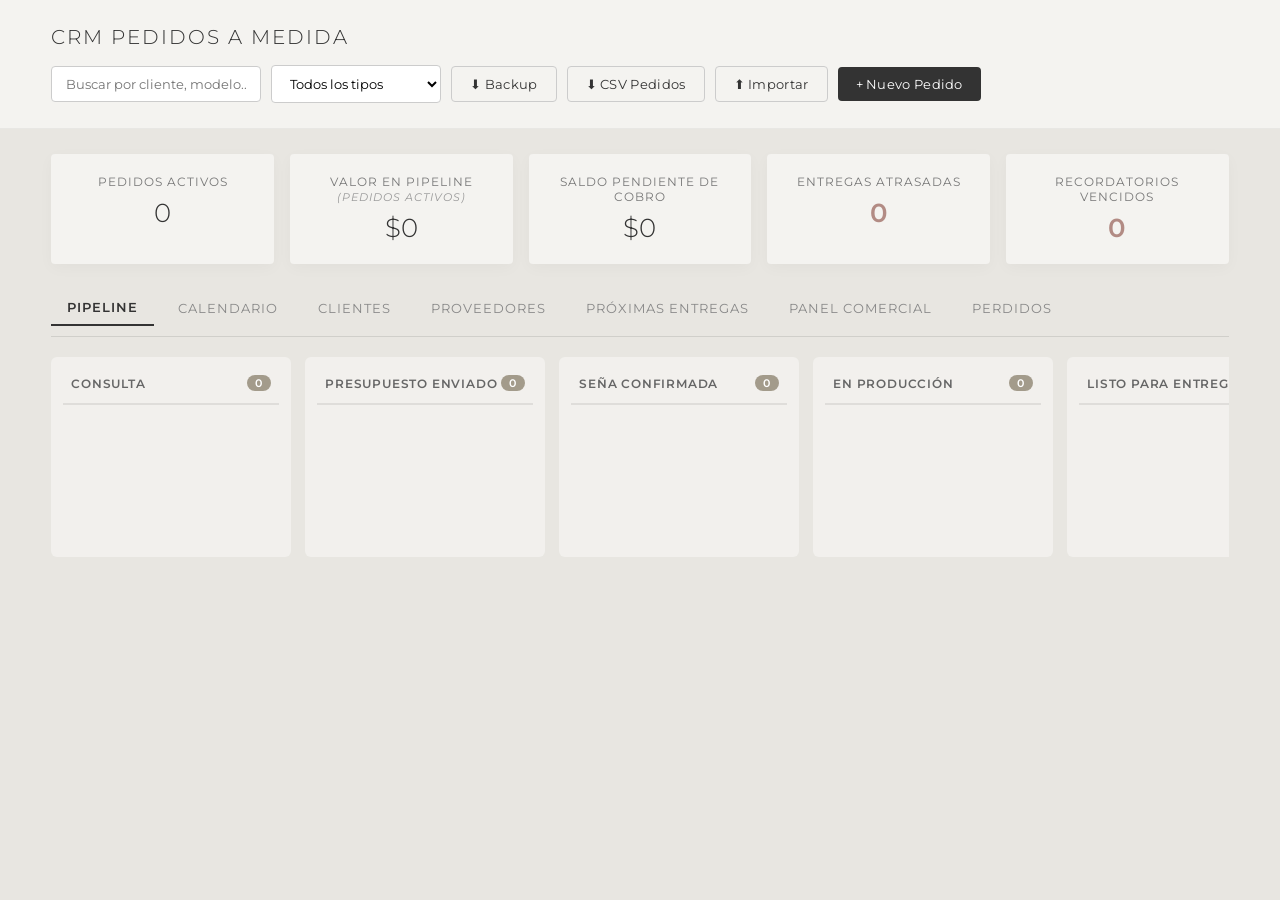
==== crm.html @ 4685e19a "Add files via upload" ====
<!DOCTYPE html>
<html lang="es">
<head>
<meta charset="UTF-8">
<meta name="viewport" content="width=device-width, initial-scale=1.0">
<title>CRM Pedidos a Medida — Ruma Home</title>
<link href="https://fonts.googleapis.com/css2?family=Montserrat:wght@300;400;600&display=swap" rel="stylesheet">
<link rel="stylesheet" href="crm.css">
<script src="https://cdn.jsdelivr.net/npm/chart.js"></script>
</head>
<body>

<header>
    <h1>CRM PEDIDOS A MEDIDA</h1>
    <div class="header-actions">
        <input type="text" id="buscador" placeholder="Buscar por cliente, modelo...">
        <select id="filtro-tipo">
            <option value="ALL">Todos los tipos</option>
            <option value="sillon">Sillones</option>
            <option value="mueble">Muebles a Medida</option>
        </select>
        <button class="btn-secundario" onclick="exportarBackupJSON()" title="Descarga todos los datos del CRM en un archivo. Sirve como respaldo o para pasarlo a otra computadora.">⬇ Backup</button>
        <button class="btn-secundario" onclick="exportarPedidosCSV()" title="Descarga la lista de pedidos en un archivo para abrir en Excel.">⬇ CSV Pedidos</button>
        <label class="btn-secundario" style="cursor:pointer;" title="Restaura un backup exportado antes. Reemplaza todos los datos actuales.">
            ⬆ Importar<input type="file" accept=".json" style="display:none;" onchange="importarBackup(this)">
        </label>
        <button class="btn-primario" onclick="abrirModalNuevoPedido()">+ Nuevo Pedido</button>
    </div>
</header>

<main>
    <div class="kpi-container" id="kpi-container">
        <div class="kpi-card clickable" onclick="abrirDetalleKpi('activos')">
            <h3>Pedidos Activos</h3>
            <p id="kpi-activos">0</p>
        </div>
        <div class="kpi-card clickable" onclick="abrirDetalleKpi('activos')">
            <h3>Valor en Pipeline <span class="hint-text">(pedidos activos)</span></h3>
            <p id="kpi-valor-pipeline">$0</p>
        </div>
        <div class="kpi-card clickable" onclick="abrirDetalleKpi('saldo')">
            <h3>Saldo Pendiente de Cobro</h3>
            <p id="kpi-saldo-pendiente">$0</p>
        </div>
        <div class="kpi-card clickable" onclick="abrirDetalleKpi('atrasados')">
            <h3>Entregas Atrasadas</h3>
            <p id="kpi-atrasados" class="alerta-num">0</p>
        </div>
        <div class="kpi-card clickable" onclick="abrirDetalleKpi('recordatorios')">
            <h3>Recordatorios Vencidos</h3>
            <p id="kpi-recordatorios-vencidos" class="alerta-num">0</p>
        </div>
    </div>

    <div class="tabs-container">
        <button class="tab-btn active" onclick="cambiarVista('vista-pipeline')">Pipeline</button>
        <button class="tab-btn" onclick="cambiarVista('vista-calendario')">Calendario</button>
        <button class="tab-btn" onclick="cambiarVista('vista-clientes')">Clientes</button>
        <button class="tab-btn" onclick="cambiarVista('vista-proveedores')">Proveedores</button>
        <button class="tab-btn" onclick="cambiarVista('vista-entregas')">Próximas Entregas</button>
        <button class="tab-btn" onclick="cambiarVista('vista-comercial')">Panel Comercial</button>
        <button class="tab-btn" onclick="cambiarVista('vista-perdidos')">Perdidos</button>
    </div>

    <!-- PIPELINE (KANBAN) -->
    <div id="vista-pipeline" class="vista-content">
        <div class="kanban-board" id="kanban-board"></div>
    </div>

    <!-- CALENDARIO DE RECORDATORIOS -->
    <div id="vista-calendario" class="vista-content" style="display:none;">
        <div class="calendario-layout">
            <div class="table-card">
                <div class="calendario-header">
                    <button class="btn-secundario" onclick="cambiarMesCalendario(-1)">‹ Anterior</button>
                    <h3 id="calendario-titulo-mes"></h3>
                    <button class="btn-secundario" onclick="cambiarMesCalendario(1)">Siguiente ›</button>
                </div>
                <div class="calendario-grid" id="calendario-grid"></div>
            </div>
            <div class="table-card">
                <div style="display:flex; justify-content:space-between; align-items:center; flex-wrap:wrap; gap:8px;">
                    <h3>Agenda de Recordatorios</h3>
                    <div style="display:flex; gap:8px;">
                        <button class="btn-secundario" onclick="enviarResumenPorMail()">📧 Enviar Resumen por Mail</button>
                        <button class="btn-secundario" onclick="abrirModalRecordatorioGeneral()">+ Nuevo</button>
                    </div>
                </div>
                <p class="hint-text">Vencidos primero, después ordenados por fecha. Incluye pedidos y proveedores.</p>
                <div id="lista-agenda" class="lista-agenda"></div>
            </div>
        </div>
    </div>

    <!-- CLIENTES -->
    <div id="vista-clientes" class="vista-content" style="display:none;">
        <div class="table-card">
            <div style="display:flex; justify-content:space-between; align-items:center;">
                <h3>Directorio de Clientes</h3>
                <button class="btn-secundario" onclick="abrirModalCliente(null)">+ Nuevo Cliente</button>
            </div>
            <div class="table-responsive">
                <table id="table-clientes">
                    <thead><tr><th>Nombre</th><th>Contacto</th><th>Origen</th><th>Pedidos</th><th>Total Facturado</th><th></th></tr></thead>
                    <tbody></tbody>
                </table>
            </div>
        </div>
    </div>

    <!-- PROVEEDORES -->
    <div id="vista-proveedores" class="vista-content" style="display:none;">
        <div class="table-card">
            <div style="display:flex; justify-content:space-between; align-items:center;">
                <h3>Directorio de Proveedores / Artesanos</h3>
                <button class="btn-secundario" onclick="abrirModalProveedor(null)">+ Nuevo Proveedor</button>
            </div>
            <div class="table-responsive">
                <table id="table-proveedores-dir">
                    <thead><tr><th>Nombre</th><th>Especialidad</th><th>Contacto</th><th>Recordatorios pendientes</th><th></th></tr></thead>
                    <tbody></tbody>
                </table>
            </div>
        </div>
    </div>

    <!-- PROXIMAS ENTREGAS -->
    <div id="vista-entregas" class="vista-content" style="display:none;">
        <div class="table-card">
            <h3>Entregas Ordenadas por Fecha Estimada</h3>
            <div class="table-responsive">
                <table id="table-entregas">
                    <thead><tr><th>Cliente</th><th>Producto</th><th>Etapa</th><th>Fecha Estimada</th><th>Saldo</th><th></th></tr></thead>
                    <tbody></tbody>
                </table>
            </div>
        </div>
    </div>

    <!-- PANEL COMERCIAL -->
    <div id="vista-comercial" class="vista-content" style="display:none;">
        <div class="kpi-container">
            <div class="kpi-card">
                <h3>Tasa de Conversión</h3>
                <p id="kpi-conversion">0%</p>
                <p class="kpi-hint">Consultas que terminaron en venta</p>
            </div>
            <div class="kpi-card">
                <h3>Ticket Promedio</h3>
                <p id="kpi-ticket-crm">$0</p>
            </div>
            <div class="kpi-card">
                <h3>Ganancia Acumulada</h3>
                <p id="kpi-ganancia-crm">$0</p>
                <p class="kpi-hint">Sobre pedidos entregados</p>
            </div>
        </div>
        <div class="charts-container">
            <div class="chart-card">
                <h3>PEDIDOS POR MODELO / TIPO</h3>
                <div class="chart-canvas-wrap"><canvas id="chartModelos"></canvas></div>
            </div>
            <div class="chart-card">
                <h3>EMBUDO DE VENTAS</h3>
                <div class="chart-canvas-wrap"><canvas id="chartEmbudo"></canvas></div>
            </div>
        </div>
    </div>

    <!-- PERDIDOS -->
    <div id="vista-perdidos" class="vista-content" style="display:none;">
        <div class="table-card">
            <h3>Pedidos Perdidos / Descartados</h3>
            <div class="table-responsive">
                <table id="table-perdidos">
                    <thead><tr><th>Cliente</th><th>Producto</th><th>Motivo</th><th>Fecha</th><th></th></tr></thead>
                    <tbody></tbody>
                </table>
            </div>
        </div>
    </div>
</main>

<datalist id="clientes-datalist"></datalist>

<!-- MODAL: NUEVO / EDITAR / DETALLE PEDIDO -->
<div id="modal-pedido" class="modal-overlay" style="display:none;">
    <div class="modal-box">
        <div class="modal-header">
            <h2 id="modal-titulo">Nuevo Pedido</h2>
            <button class="modal-cerrar" onclick="cerrarModal()">×</button>
        </div>
        <div class="modal-body">

            <div class="modal-tabs">
                <button class="modal-tab-btn active" data-tab="tab-datos" onclick="cambiarTabModal('tab-datos')">Datos del Pedido</button>
                <button class="modal-tab-btn" data-tab="tab-pagos" onclick="cambiarTabModal('tab-pagos')">Pagos</button>
                <button class="modal-tab-btn" data-tab="tab-costos" onclick="cambiarTabModal('tab-costos')">Costos y Producción</button>
                <button class="modal-tab-btn" data-tab="tab-seguimiento" onclick="cambiarTabModal('tab-seguimiento')">Seguimiento</button>
                <button class="modal-tab-btn" data-tab="tab-fotos" onclick="cambiarTabModal('tab-fotos')">Fotos</button>
            </div>

            <!-- TAB: DATOS -->
            <div id="tab-datos" class="modal-tab-content">
                <div class="form-section-title">Cliente</div>
                <div class="form-grid">
                    <label>Nombre
                        <input type="text" id="f-cliente-nombre" list="clientes-datalist" placeholder="Escribí o elegí uno existente" required>
                    </label>
                    <label>Teléfono / WhatsApp <input type="text" id="f-cliente-telefono" placeholder="Ej: 223 4123456"></label>
                    <label>Email <input type="email" id="f-cliente-email"></label>
                    <label>¿Cómo nos conoció?
                        <select id="f-cliente-origen">
                            <option value="">-</option>
                            <option>Instagram</option>
                            <option>Recomendación</option>
                            <option>Local / Showroom</option>
                            <option>Google</option>
                            <option>Otro</option>
                        </select>
                    </label>
                    <label class="full-width">Dirección de entrega <input type="text" id="f-cliente-direccion"></label>
                </div>
                <div id="whatsapp-btn-datos"></div>

                <div class="form-section-title">Producto</div>
                <div class="form-grid">
                    <label>Tipo
                        <select id="f-tipo" onchange="onCambioTipoProducto()">
                            <option value="sillon">Sillón / Sofá</option>
                            <option value="mueble">Mueble a Medida</option>
                        </select>
                    </label>

                    <label id="campo-modelo-sillon">Modelo
                        <select id="f-modelo-sillon">
                            <option>NALA</option><option>CALI</option><option>SIMON</option><option>LEON</option><option>CHIQUI</option>
                        </select>
                    </label>
                    <label id="campo-tela">Tela <input type="text" id="f-tela" placeholder="Ej: Panne, Donn, Thor"></label>
                    <label id="campo-color">Color <input type="text" id="f-color"></label>
                    <label id="campo-mt-tela">Metros de tela <input type="number" step="0.5" id="f-mt-tela"></label>
                    <label id="campo-funda">Funda
                        <select id="f-funda"><option value="no">No</option><option value="si">Sí</option></select>
                    </label>
                    <label id="campo-color-funda">Color de funda <input type="text" id="f-color-funda"></label>

                    <label id="campo-tipo-mueble" style="display:none;">Tipo de mueble <input type="text" id="f-tipo-mueble" placeholder="Ej: Mesa ratona, Rack, Cómoda"></label>
                    <label id="campo-madera" style="display:none;">Madera
                        <select id="f-madera"><option>ALAMO</option><option>KIRI</option><option>PETIRIBI</option><option>PARAISO</option></select>
                    </label>
                    <label id="campo-terminacion" style="display:none;">Terminación <input type="text" id="f-terminacion" placeholder="Ej: Laqueado, Natural"></label>

                    <label>Medidas <input type="text" id="f-medidas" placeholder="Ej: 2,00m x 1,00m o 120x60x45cm"></label>
                    <label class="full-width">Detalles adicionales <textarea id="f-detalles" rows="2"></textarea></label>
                </div>

                <div class="form-section-title">Comercial</div>
                <div class="form-grid">
                    <label>Precio Total <input type="number" id="f-precio-total" step="1000"></label>
                    <label>Etapa
                        <select id="f-etapa">
                            <option value="consulta">Consulta</option>
                            <option value="presupuesto">Presupuesto Enviado</option>
                            <option value="sena">Seña Confirmada</option>
                            <option value="produccion">En Producción</option>
                            <option value="listo">Listo para Entrega</option>
                            <option value="entregado">Entregado</option>
                        </select>
                    </label>
                    <label>Fecha de Consulta <input type="date" id="f-fecha-consulta"></label>
                    <label>Fecha Estimada de Entrega <input type="date" id="f-fecha-estimada"></label>
                    <label>Fecha Real de Entrega <input type="date" id="f-fecha-real"></label>
                </div>
            </div>

            <!-- TAB: PAGOS -->
            <div id="tab-pagos" class="modal-tab-content" style="display:none;">
                <div class="resumen-financiero" id="resumen-pagos"></div>
                <div class="form-section-title">Registrar Pago</div>
                <div class="form-grid-inline">
                    <input type="date" id="pago-fecha">
                    <input type="number" id="pago-monto" placeholder="Monto">
                    <select id="pago-medio"><option>Efectivo</option><option>Transferencia</option><option>Tarjeta</option><option>Otro</option></select>
                    <button class="btn-secundario" onclick="agregarPago()">+ Agregar Pago</button>
                </div>
                <table class="tabla-sub" id="tabla-pagos"><thead><tr><th>Fecha</th><th>Monto</th><th>Medio</th><th></th></tr></thead><tbody></tbody></table>
            </div>

            <!-- TAB: COSTOS -->
            <div id="tab-costos" class="modal-tab-content" style="display:none;">
                <div class="resumen-financiero" id="resumen-costos"></div>
                <div class="form-section-title">Registrar Costo</div>
                <div class="form-grid-inline">
                    <select id="costo-proveedor"><option value="">Sin proveedor asociado</option></select>
                    <input type="text" id="costo-concepto" placeholder="Concepto (ej: Mano de obra, Tela)">
                    <input type="number" id="costo-monto" placeholder="Monto">
                    <button class="btn-secundario" onclick="agregarCosto()">+ Agregar Costo</button>
                </div>
                <table class="tabla-sub" id="tabla-costos"><thead><tr><th>Proveedor</th><th>Concepto</th><th>Monto</th><th></th></tr></thead><tbody></tbody></table>
            </div>

            <!-- TAB: SEGUIMIENTO -->
            <div id="tab-seguimiento" class="modal-tab-content" style="display:none;">
                <div class="form-section-title">Recordatorios de este Pedido</div>
                <div class="form-grid-inline">
                    <input type="date" id="recordatorio-fecha">
                    <input type="text" id="recordatorio-texto" placeholder="Ej: Llamar para coordinar entrega" style="flex:2;">
                    <button class="btn-secundario" onclick="agregarRecordatorioPedido()">+ Agregar</button>
                </div>
                <table class="tabla-sub" id="tabla-recordatorios-pedido"><thead><tr><th></th><th>Fecha</th><th>Recordatorio</th><th></th></tr></thead><tbody></tbody></table>

                <div class="form-section-title">Historial de Notas</div>
                <div class="form-grid-inline">
                    <input type="text" id="nota-texto" placeholder="Agregar una nota..." style="flex:1;">
                    <button class="btn-secundario" onclick="agregarNota()">+ Agregar</button>
                </div>
                <div id="lista-notas" class="lista-notas"></div>
            </div>

            <!-- TAB: FOTOS -->
            <div id="tab-fotos" class="modal-tab-content" style="display:none;">
                <div class="form-section-title">Fotos del Pedido</div>
                <p class="hint-text" style="display:block; margin-bottom:12px;">Se comprimen automáticamente al subirlas para no ocupar demasiado espacio en el navegador.</p>
                <input type="file" id="input-foto" accept="image/*" onchange="manejarSubidaFoto(this)">
                <div id="galeria-fotos" class="galeria-fotos"></div>
            </div>

        </div>
        <div class="modal-footer">
            <button class="btn-peligro" id="btn-marcar-perdido" onclick="marcarComoPerdido()">Marcar como Perdido</button>
            <div style="flex:1;"></div>
            <button class="btn-secundario" onclick="cerrarModal()">Cancelar</button>
            <button class="btn-primario" onclick="guardarPedido()">Guardar Pedido</button>
        </div>
    </div>
</div>

<!-- MODAL: CLIENTE -->
<div id="modal-cliente" class="modal-overlay" style="display:none;">
    <div class="modal-box modal-chico">
        <div class="modal-header">
            <h2 id="modal-cliente-titulo">Nuevo Cliente</h2>
            <button class="modal-cerrar" onclick="cerrarModalCliente()">×</button>
        </div>
        <div class="modal-body">
            <div class="form-grid">
                <label>Nombre <input type="text" id="c-nombre" required></label>
                <label>Teléfono / WhatsApp <input type="text" id="c-telefono"></label>
                <label>Email <input type="email" id="c-email"></label>
                <label>¿Cómo nos conoció?
                    <select id="c-origen"><option value="">-</option><option>Instagram</option><option>Recomendación</option><option>Local / Showroom</option><option>Google</option><option>Otro</option></select>
                </label>
                <label class="full-width">Dirección <input type="text" id="c-direccion"></label>
            </div>
            <div id="whatsapp-btn-cliente"></div>
            <div class="form-section-title">Notas Generales del Cliente</div>
            <div class="form-grid-inline">
                <input type="text" id="c-nota-texto" placeholder="Agregar una nota..." style="flex:1;">
                <button class="btn-secundario" onclick="agregarNotaCliente()">+ Agregar</button>
            </div>
            <div id="c-lista-notas" class="lista-notas"></div>
            <div class="form-section-title">Pedidos de este Cliente</div>
            <div id="c-lista-pedidos"></div>
        </div>
        <div class="modal-footer">
            <button class="btn-peligro" id="btn-borrar-cliente" onclick="borrarCliente()">Borrar Cliente</button>
            <div style="flex:1;"></div>
            <button class="btn-secundario" onclick="cerrarModalCliente()">Cancelar</button>
            <button class="btn-primario" onclick="guardarCliente()">Guardar</button>
        </div>
    </div>
</div>

<!-- MODAL: PROVEEDOR -->
<div id="modal-proveedor" class="modal-overlay" style="display:none;">
    <div class="modal-box modal-chico">
        <div class="modal-header">
            <h2 id="modal-proveedor-titulo">Nuevo Proveedor</h2>
            <button class="modal-cerrar" onclick="cerrarModalProveedor()">×</button>
        </div>
        <div class="modal-body">
            <div class="form-grid">
                <label>Nombre <input type="text" id="pv-nombre" required></label>
                <label>Especialidad
                    <select id="pv-especialidad">
                        <option>Tela / Tapicería</option>
                        <option>Estructura de Sillón</option>
                        <option>Madera / Muebles</option>
                        <option>Transporte</option>
                        <option>Otro</option>
                    </select>
                </label>
                <label>Teléfono / WhatsApp <input type="text" id="pv-telefono"></label>
                <label>Email <input type="email" id="pv-email"></label>
                <label class="full-width">Notas <textarea id="pv-notas" rows="2"></textarea></label>
            </div>
            <div id="whatsapp-btn-proveedor"></div>
            <div class="form-section-title">Recordatorios</div>
            <div class="form-grid-inline">
                <input type="date" id="pv-recordatorio-fecha">
                <input type="text" id="pv-recordatorio-texto" placeholder="Ej: Pedirle la tela para el pedido de..." style="flex:2;">
                <button class="btn-secundario" onclick="agregarRecordatorioProveedor()">+ Agregar</button>
            </div>
            <table class="tabla-sub" id="tabla-recordatorios-proveedor"><thead><tr><th></th><th>Fecha</th><th>Recordatorio</th><th></th></tr></thead><tbody></tbody></table>
        </div>
        <div class="modal-footer">
            <button class="btn-peligro" id="btn-borrar-proveedor" onclick="borrarProveedor()">Borrar Proveedor</button>
            <div style="flex:1;"></div>
            <button class="btn-secundario" onclick="cerrarModalProveedor()">Cancelar</button>
            <button class="btn-primario" onclick="guardarProveedor()">Guardar</button>
        </div>
    </div>
</div>

<!-- MODAL: RECORDATORIO GENERAL (no asociado a pedido/proveedor) -->
<div id="modal-recordatorio-general" class="modal-overlay" style="display:none;">
    <div class="modal-box modal-chico">
        <div class="modal-header">
            <h2>Nuevo Recordatorio</h2>
            <button class="modal-cerrar" onclick="document.getElementById('modal-recordatorio-general').style.display='none';">×</button>
        </div>
        <div class="modal-body">
            <div class="form-grid">
                <label>Fecha <input type="date" id="rg-fecha"></label>
                <label>Vincular a <select id="rg-vinculo"><option value="">Sin vincular</option></select></label>
                <label class="full-width">Texto <input type="text" id="rg-texto" placeholder="Ej: Llamar a proveedor de barniz"></label>
            </div>
        </div>
        <div class="modal-footer">
            <div style="flex:1;"></div>
            <button class="btn-secundario" onclick="document.getElementById('modal-recordatorio-general').style.display='none';">Cancelar</button>
            <button class="btn-primario" onclick="guardarRecordatorioGeneral()">Guardar</button>
        </div>
    </div>
</div>

<!-- MODAL: DETALLE DE KPI -->
<div id="modal-detalle-kpi" class="modal-overlay" style="display:none;">
    <div class="modal-box">
        <div class="modal-header">
            <h2 id="detalle-kpi-titulo">Detalle</h2>
            <button class="modal-cerrar" onclick="document.getElementById('modal-detalle-kpi').style.display='none';">×</button>
        </div>
        <div class="modal-body">
            <p id="detalle-kpi-subtitulo" class="hint-text" style="display:block; margin-bottom:14px;"></p>
            <div class="table-responsive">
                <table id="detalle-kpi-tabla">
                    <thead id="detalle-kpi-thead"></thead>
                    <tbody id="detalle-kpi-tbody"></tbody>
                </table>
            </div>
        </div>
    </div>
</div>

<!-- LIGHTBOX FOTOS -->
<div id="lightbox" class="modal-overlay" style="display:none;" onclick="cerrarLightbox()">
    <img id="lightbox-img" src="" style="max-width:90vw; max-height:90vh; border-radius:6px;">
</div>

<script src="crm.js"></script>
</body>
</html>
---- crm.css ----
:root {
    --greige-bg: #E8E6E1;
    --greige-card: #F4F3F0;
    --text-main: #333333;
    --accent: #A39B8B;
    --verde: #7D8C7A;
    --terracota: #B28B84;
    --amarillo: #C9A227;
    --azul: #6E8CA0;
}

* { box-sizing: border-box; }
body {
    font-family: 'Montserrat', sans-serif;
    background-color: var(--greige-bg);
    color: var(--text-main);
    margin: 0;
    padding: 0;
}

header {
    padding: 25px 4%; display: flex; align-items: center; justify-content: space-between;
    flex-wrap: wrap; gap: 16px; border-bottom: 1px solid rgba(0,0,0,0.05); background: var(--greige-card);
}
h1 { font-weight: 300; letter-spacing: 2px; font-size: 20px; margin: 0; }
.header-actions { display: flex; gap: 10px; flex-wrap: wrap; align-items: center; }
.header-actions input, .header-actions select {
    padding: 9px 14px; border: 1px solid #ccc; background: #fff; font-family: 'Montserrat', sans-serif;
    font-size: 13px; border-radius: 4px; outline: none;
}

main { padding: 25px 4% 60px 4%; max-width: 1680px; margin: 0 auto; }

.hint-text { font-size: 11px; color: #999; font-style: italic; }

/* Botones */
.btn-primario, .btn-secundario, .btn-peligro {
    font-family: 'Montserrat', sans-serif; font-size: 13px; padding: 9px 18px; border-radius: 4px;
    cursor: pointer; border: none; letter-spacing: 0.3px; transition: all 0.2s ease;
}
.btn-primario { background: var(--text-main); color: #fff; }
.btn-primario:hover { background: #000; }
.btn-secundario { background: transparent; border: 1px solid #ccc; color: var(--text-main); }
.btn-secundario:hover { border-color: var(--text-main); }
.btn-peligro { background: transparent; border: 1px solid var(--terracota); color: var(--terracota); }
.btn-peligro:hover { background: var(--terracota); color: #fff; }
.btn-whatsapp {
    display: inline-flex; align-items: center; gap: 6px; background: #3fae5c; color: #fff;
    padding: 8px 14px; border-radius: 4px; text-decoration: none; font-size: 12.5px; margin: 10px 0 16px 0;
}
.btn-whatsapp:hover { background: #349650; }

/* KPIs */
.kpi-container { display: grid; grid-template-columns: repeat(auto-fit, minmax(190px, 1fr)); gap: 16px; margin-bottom: 26px; }
.kpi-card { background-color: var(--greige-card); padding: 20px; text-align: center; box-shadow: 0 4px 15px rgba(0,0,0,0.03); border-radius: 4px; }
.kpi-card.clickable { cursor: pointer; transition: transform 0.15s ease, box-shadow 0.15s ease; }
.kpi-card.clickable:hover { transform: translateY(-2px); box-shadow: 0 6px 18px rgba(0,0,0,0.08); }
.kpi-card h3 { font-size: 12px; font-weight: 400; text-transform: uppercase; letter-spacing: 1px; margin: 0 0 8px 0; color: #777; }
.kpi-card p { font-size: 26px; font-weight: 300; margin: 0; }
.kpi-card p.alerta-num { color: var(--terracota); font-weight: 600; }
.kpi-hint { font-size: 10.5px; color: #999; margin-top: 6px !important; font-style: italic; font-weight: 400 !important; }

/* Tabs */
.tabs-container { display: flex; gap: 8px; margin-bottom: 20px; border-bottom: 1px solid rgba(0,0,0,0.1); padding-bottom: 10px; flex-wrap: wrap; }
.tab-btn { background: none; border: none; font-family: 'Montserrat', sans-serif; font-size: 13px; text-transform: uppercase; letter-spacing: 1px; padding: 9px 16px; cursor: pointer; color: #888; }
.tab-btn.active { color: var(--text-main); font-weight: 600; border-bottom: 2px solid var(--text-main); }
.tab-btn:hover { color: var(--text-main); }

/* KANBAN */
.kanban-board { display: grid; grid-template-columns: repeat(6, minmax(240px, 1fr)); gap: 14px; overflow-x: auto; padding-bottom: 10px; }
.kanban-columna { background: rgba(255,255,255,0.4); border-radius: 6px; padding: 12px; min-height: 200px; }
.kanban-columna-header {
    display: flex; justify-content: space-between; align-items: center;
    font-size: 12px; text-transform: uppercase; letter-spacing: 0.8px; color: #666;
    font-weight: 600; padding: 6px 8px 12px 8px; border-bottom: 2px solid rgba(0,0,0,0.08); margin-bottom: 10px;
}
.kanban-columna-header .contador { background: var(--accent); color: #fff; border-radius: 10px; padding: 1px 8px; font-size: 11px; }
.kanban-columna.drag-over { background: rgba(163,155,139,0.15); }

.kanban-card { background: var(--greige-card); border-radius: 5px; padding: 12px 14px; margin-bottom: 10px; box-shadow: 0 2px 6px rgba(0,0,0,0.05); cursor: grab; border-left: 4px solid var(--accent); }
.kanban-card:active { cursor: grabbing; }
.kanban-card.atrasado { border-left-color: var(--terracota); }
.kanban-card .card-cliente { font-weight: 600; font-size: 13.5px; margin-bottom: 4px; }
.kanban-card .card-producto { font-size: 12px; color: #777; margin-bottom: 8px; }
.kanban-card .card-monto { font-size: 14px; font-weight: 600; }
.kanban-card .card-saldo { font-size: 11px; color: var(--terracota); margin-top: 2px; }
.kanban-card .card-fecha { font-size: 11px; color: #999; margin-top: 6px; display: flex; justify-content: space-between; align-items: center; }
.kanban-card .card-fecha.atrasado-texto { color: var(--terracota); font-weight: 600; }
.kanban-card .card-badge { display: inline-block; font-size: 10px; text-transform: uppercase; letter-spacing: 0.5px; background: rgba(163,155,139,0.25); padding: 2px 7px; border-radius: 3px; margin-bottom: 6px; }

/* Tablas */
.table-card { background-color: var(--greige-card); padding: 24px; border-radius: 4px; box-shadow: 0 4px 15px rgba(0,0,0,0.03); }
.table-card h3 { font-size: 14px; font-weight: 400; text-transform: uppercase; letter-spacing: 1px; margin-top: 0; }
.table-responsive { overflow-x: auto; }
table { width: 100%; border-collapse: collapse; text-align: left; font-size: 13px; }
th { padding: 10px; border-bottom: 1px solid rgba(0,0,0,0.1); font-weight: 600; }
td { padding: 10px; border-bottom: 1px solid rgba(0,0,0,0.05); }
tr.fila-atrasada td { color: var(--terracota); }
.link-abrir { color: var(--text-main); text-decoration: underline; cursor: pointer; font-size: 12px; }

/* Charts */
.charts-container { display: grid; grid-template-columns: repeat(auto-fit, minmax(400px, 1fr)); gap: 20px; }
.chart-card { background-color: var(--greige-card); padding: 24px; border-radius: 4px; box-shadow: 0 4px 15px rgba(0,0,0,0.03); height: 360px; display: flex; flex-direction: column; }
.chart-card h3 { font-size: 13px; font-weight: 400; text-transform: uppercase; letter-spacing: 1px; text-align: center; margin-top: 0; }
.chart-canvas-wrap { position: relative; flex: 1 1 auto; min-height: 0; }
.chart-canvas-wrap canvas { position: absolute; left: 0; top: 0; width: 100% !important; height: 100% !important; }

/* CALENDARIO */
.calendario-layout { display: grid; grid-template-columns: 1.3fr 1fr; gap: 20px; align-items: start; }
.calendario-header { display: flex; justify-content: space-between; align-items: center; margin-bottom: 14px; }
.calendario-header h3 { margin: 0; font-size: 14px; text-transform: uppercase; letter-spacing: 1px; }
.calendario-grid { display: grid; grid-template-columns: repeat(7, 1fr); gap: 4px; }
.calendario-diasemana { text-align: center; font-size: 11px; color: #999; text-transform: uppercase; padding-bottom: 6px; }
.calendario-dia {
    min-height: 68px; background: rgba(255,255,255,0.5); border-radius: 4px; padding: 6px;
    font-size: 12px; position: relative; cursor: default;
}
.calendario-dia.fuera-de-mes { opacity: 0.3; }
.calendario-dia.hoy { border: 2px solid var(--accent); }
.calendario-dia .num-dia { font-weight: 600; margin-bottom: 4px; }
.calendario-dia .badge-recordatorio { display: block; font-size: 9.5px; background: var(--azul); color: #fff; border-radius: 3px; padding: 1px 4px; margin-bottom: 2px; overflow: hidden; text-overflow: ellipsis; white-space: nowrap; }
.calendario-dia .badge-recordatorio.vencido { background: var(--terracota); }
.calendario-dia .badge-recordatorio.hecho { background: #bbb; text-decoration: line-through; }

.lista-agenda { display: flex; flex-direction: column; gap: 8px; max-height: 500px; overflow-y: auto; }
.agenda-item { display: flex; align-items: flex-start; gap: 10px; background: rgba(255,255,255,0.5); border-radius: 4px; padding: 10px 12px; border-left: 3px solid var(--azul); }
.agenda-item.vencido { border-left-color: var(--terracota); }
.agenda-item.hecho { opacity: 0.5; }
.agenda-item .agenda-texto { flex: 1; font-size: 13px; }
.agenda-item .agenda-fecha { font-size: 11px; color: #888; display: block; margin-bottom: 2px; }
.agenda-item .agenda-origen { font-size: 10.5px; color: #aaa; font-style: italic; }
.agenda-item input[type="checkbox"] { margin-top: 3px; }

@media (max-width: 1000px) {
    .calendario-layout { grid-template-columns: 1fr; }
}

/* MODAL */
.modal-overlay { position: fixed; inset: 0; background: rgba(0,0,0,0.45); display: flex; align-items: center; justify-content: center; z-index: 100; padding: 20px; }
.modal-box { background: #fff; border-radius: 6px; width: 100%; max-width: 780px; max-height: 90vh; display: flex; flex-direction: column; overflow: hidden; }
.modal-box.modal-chico { max-width: 560px; }
.modal-header { display: flex; justify-content: space-between; align-items: center; padding: 18px 24px; border-bottom: 1px solid rgba(0,0,0,0.08); background: var(--greige-card); }
.modal-header h2 { margin: 0; font-size: 17px; font-weight: 600; }
.modal-cerrar { background: none; border: none; font-size: 24px; cursor: pointer; color: #888; line-height: 1; }
.modal-cerrar:hover { color: var(--text-main); }
.modal-body { padding: 20px 24px; overflow-y: auto; flex: 1; }
.modal-footer { display: flex; gap: 10px; padding: 16px 24px; border-top: 1px solid rgba(0,0,0,0.08); }

.modal-tabs { display: flex; gap: 4px; border-bottom: 1px solid rgba(0,0,0,0.08); margin-bottom: 18px; flex-wrap: wrap; }
.modal-tab-btn { background: none; border: none; font-family: 'Montserrat', sans-serif; font-size: 12px; text-transform: uppercase; letter-spacing: 0.5px; padding: 8px 12px; cursor: pointer; color: #999; }
.modal-tab-btn.active { color: var(--text-main); font-weight: 600; border-bottom: 2px solid var(--text-main); }

.form-section-title { font-size: 11px; text-transform: uppercase; letter-spacing: 1px; color: #999; font-weight: 600; margin: 18px 0 10px 0; border-bottom: 1px solid rgba(0,0,0,0.06); padding-bottom: 6px; }
.form-section-title:first-child { margin-top: 0; }
.form-grid { display: grid; grid-template-columns: 1fr 1fr; gap: 12px 16px; }
.form-grid label { display: flex; flex-direction: column; font-size: 12px; color: #666; gap: 5px; }
.form-grid label.full-width { grid-column: 1 / -1; }
.form-grid input, .form-grid select, .form-grid textarea { padding: 8px 10px; border: 1px solid #ddd; border-radius: 4px; font-family: 'Montserrat', sans-serif; font-size: 13px; color: var(--text-main); outline: none; }
.form-grid input:focus, .form-grid select:focus, .form-grid textarea:focus { border-color: var(--accent); }
.form-grid textarea { resize: vertical; }

.form-grid-inline { display: flex; gap: 8px; margin-bottom: 12px; flex-wrap: wrap; }
.form-grid-inline input, .form-grid-inline select { padding: 8px 10px; border: 1px solid #ddd; border-radius: 4px; font-family: 'Montserrat', sans-serif; font-size: 13px; flex: 1; min-width: 120px; }

.resumen-financiero { display: grid; grid-template-columns: repeat(auto-fit, minmax(140px, 1fr)); gap: 10px; background: var(--greige-card); padding: 14px; border-radius: 6px; margin-bottom: 16px; }
.resumen-financiero .item { text-align: center; }
.resumen-financiero .item span { display: block; font-size: 10.5px; text-transform: uppercase; color: #888; margin-bottom: 4px; }
.resumen-financiero .item strong { font-size: 16px; font-weight: 600; }
.resumen-financiero .positivo { color: var(--verde); }
.resumen-financiero .negativo { color: var(--terracota); }

.tabla-sub { width: 100%; border-collapse: collapse; font-size: 12.5px; }
.tabla-sub th { text-align: left; padding: 6px 8px; border-bottom: 1px solid rgba(0,0,0,0.1); color: #888; font-weight: 600; }
.tabla-sub td { padding: 6px 8px; border-bottom: 1px solid rgba(0,0,0,0.05); }
.tabla-sub .btn-borrar { color: var(--terracota); cursor: pointer; font-size: 12px; }
.tabla-sub tr.fila-hecho td { opacity: 0.5; text-decoration: line-through; }

.lista-notas { display: flex; flex-direction: column; gap: 8px; margin-top: 12px; max-height: 200px; overflow-y: auto; }
.nota-item { background: var(--greige-card); border-radius: 4px; padding: 8px 12px; font-size: 12.5px; }
.nota-item .nota-fecha { color: #999; font-size: 10.5px; margin-bottom: 3px; }

/* Galeria de fotos */
.galeria-fotos { display: grid; grid-template-columns: repeat(auto-fill, minmax(120px, 1fr)); gap: 10px; margin-top: 14px; }
.galeria-item { position: relative; border-radius: 4px; overflow: hidden; aspect-ratio: 1; }
.galeria-item img { width: 100%; height: 100%; object-fit: cover; cursor: pointer; display: block; }
.galeria-item .btn-borrar-foto {
    position: absolute; top: 4px; right: 4px; background: rgba(0,0,0,0.6); color: #fff; border: none;
    border-radius: 50%; width: 20px; height: 20px; font-size: 12px; cursor: pointer; line-height: 1;
}

/* Pedidos dentro de ficha cliente */
.mini-pedido-row { display: flex; justify-content: space-between; align-items: center; padding: 8px 10px; background: var(--greige-card); border-radius: 4px; margin-bottom: 6px; font-size: 12.5px; }

@media (max-width: 1100px) { .kanban-board { grid-template-columns: repeat(3, minmax(240px, 1fr)); } }
@media (max-width: 700px) {
    .kanban-board { grid-template-columns: 1fr; }
    .form-grid { grid-template-columns: 1fr; }
}
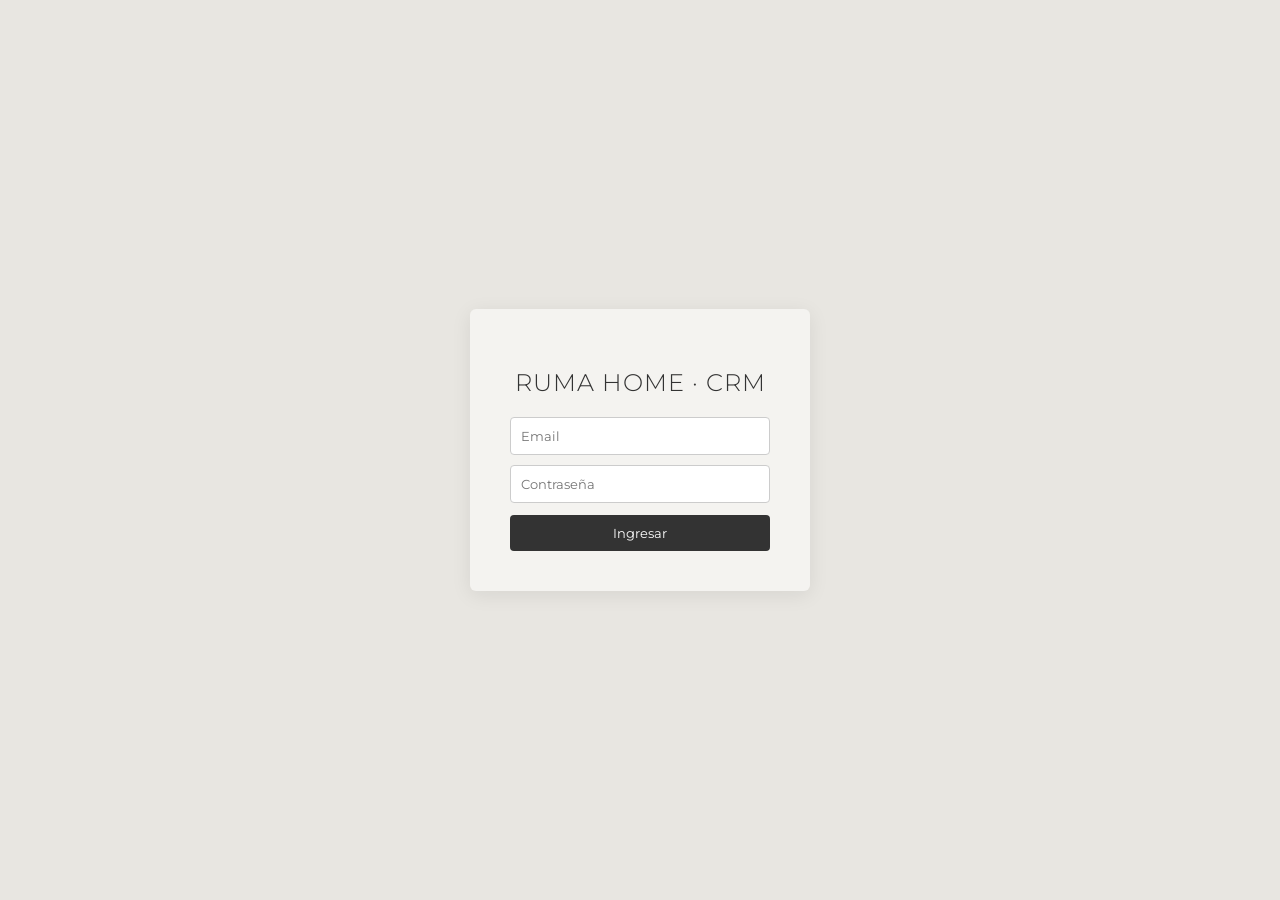
==== commit 4b67ef75: "Add files via upload" ====
--- a/crm.html
+++ b/crm.html
@@ -7,8 +7,21 @@
 <link href="https://fonts.googleapis.com/css2?family=Montserrat:wght@300;400;600&display=swap" rel="stylesheet">
 <link rel="stylesheet" href="crm.css">
 <script src="https://cdn.jsdelivr.net/npm/chart.js"></script>
+<script src="https://cdn.jsdelivr.net/npm/@supabase/supabase-js@2"></script>
+<script src="https://cdn.jsdelivr.net/npm/xlsx/dist/xlsx.full.min.js"></script>
 </head>
 <body>
+
+<!-- PANTALLA DE ACCESO (login real contra Supabase Auth) -->
+<div id="gate-overlay" style="position:fixed; inset:0; background:#E8E6E1; z-index:9999; display:flex; align-items:center; justify-content:center;">
+    <div style="background:#F4F3F0; padding:40px; border-radius:6px; max-width:340px; width:90%; text-align:center; box-shadow:0 4px 20px rgba(0,0,0,0.08);">
+        <h2 style="font-weight:300; letter-spacing:1px; margin-bottom:20px; font-family:'Montserrat',sans-serif;">RUMA HOME · CRM</h2>
+        <input type="email" id="gate-email" placeholder="Email" style="width:100%; padding:10px; border:1px solid #ccc; border-radius:4px; margin-bottom:10px; box-sizing:border-box; font-family:'Montserrat',sans-serif;">
+        <input type="password" id="gate-password" placeholder="Contraseña" style="width:100%; padding:10px; border:1px solid #ccc; border-radius:4px; margin-bottom:12px; box-sizing:border-box; font-family:'Montserrat',sans-serif;" onkeydown="if(event.key==='Enter') intentarIngresar()">
+        <button id="gate-btn" onclick="intentarIngresar()" style="width:100%; padding:10px; background:#333; color:#fff; border:none; border-radius:4px; cursor:pointer; font-family:'Montserrat',sans-serif;">Ingresar</button>
+        <p id="gate-error" style="color:#B28B84; font-size:12px; margin-top:10px; display:none;">Email o contraseña incorrectos</p>
+    </div>
+</div>
 
 <header>
     <h1>CRM PEDIDOS A MEDIDA</h1>
@@ -24,7 +37,12 @@
         <label class="btn-secundario" style="cursor:pointer;" title="Restaura un backup exportado antes. Reemplaza todos los datos actuales.">
             ⬆ Importar<input type="file" accept=".json" style="display:none;" onchange="importarBackup(this)">
         </label>
+        <button class="btn-secundario" onclick="descargarPlantillaImportacion()" title="Descarga una planilla vacía con las columnas que espera el importador.">⬇ Plantilla</button>
+        <label class="btn-secundario" style="cursor:pointer;" title="Carga pedidos desde un Excel o CSV que siga la plantilla.">
+            ⬆ Importar Excel<input type="file" accept=".xlsx,.xls,.csv" style="display:none;" onchange="importarPedidosExcel(this)">
+        </label>
         <button class="btn-primario" onclick="abrirModalNuevoPedido()">+ Nuevo Pedido</button>
+        <button class="btn-secundario" onclick="cerrarSesion()" title="Cerrar sesión">Salir</button>
     </div>
 </header>
 
